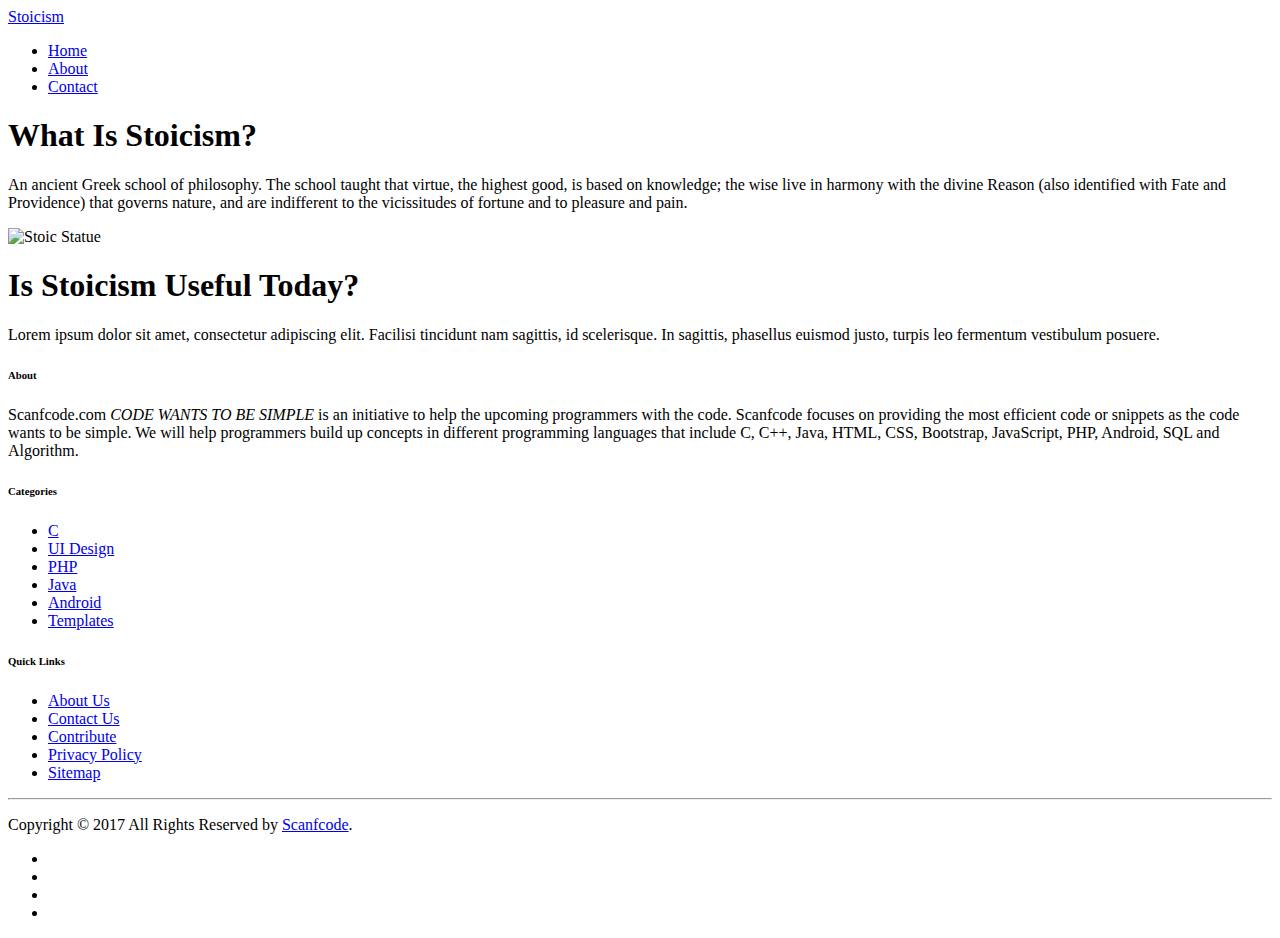
==== index.html @ 818d27c8 "first push" ====
<!DOCTYPE html>
<html lang="en">
<head>
    <meta charset="UTF-8">
    <meta http-equiv="X-UA-Compatible" content="IE=edge">
    <meta name="viewport" content="width=device-width, initial-scale=1.0">
    <link rel="stylesheet" href="./CSS/style.css">
    <title>Home</title>
</head>
<body>

    <!-- Start of Nav -->
    <nav>
       
        <div>
            <a class="Stoicism" href="./index.html">Stoicism</a>
            <!-- <h1 class="Stoicism">Stoicism</h1> -->
        </div>

        <ul>
            
            <li>
                <a href="./index.html">Home</a>
            </li>
            <li>
                <a href="./about.html">About</a>
            </li>
            <li>
                <a href="./contact.html">Contact</a>
            </li>
        </ul>


    </nav>
    <!-- End of Nav -->


    <!-- Start of Hero -->
    <main>
        <div>
            <h1 class="herotext">What Is Stoicism?</h1>
        </div>

        <p class="partext">
            An ancient Greek school of philosophy. The school taught that virtue, the highest good, is based on knowledge; the wise live in harmony with the divine Reason (also identified with Fate and Providence) that governs nature, and are indifferent to the vicissitudes of fortune and to pleasure and pain.
        </p>

    </main>

    <img src="./IMGS/stoic-stare5.png" alt="Stoic Statue">
    <!-- End of Hero -->


    <section>
        <h1 class="secondH">Is Stoicism Useful Today?</h1>
    </section>


    <section class="secondp">
        <p>Lorem ipsum dolor sit amet, consectetur adipiscing elit. Facilisi tincidunt nam sagittis, id scelerisque. In sagittis, phasellus euismod justo, turpis leo fermentum vestibulum posuere.</p>
    </section>


<!-- start of footer -->
<!-- <footer class="footer">
   
    <ul>
        <li><a class="footerlinks" href="https://www.instagram.com/probably_not_diego/">Home</a></li>

        <li><a class="footerlinks" href="https://www.instagram.com/probably_not_diego/">About</a></li>

        <li><a class="footerlinks" href="https://www.instagram.com/probably_not_diego/">Contact</a></li>
    </ul>
    
</footer> -->

 <!-- Site footer -->
 <footer class="site-footer">
    <div class="container">
      <div class="row">
        <div class="col-sm-12 col-md-6">
          <h6>About</h6>
          <p class="text-justify">Scanfcode.com <i>CODE WANTS TO BE SIMPLE </i> is an initiative  to help the upcoming programmers with the code. Scanfcode focuses on providing the most efficient code or snippets as the code wants to be simple. We will help programmers build up concepts in different programming languages that include C, C++, Java, HTML, CSS, Bootstrap, JavaScript, PHP, Android, SQL and Algorithm.</p>
        </div>

        <div class="col-xs-6 col-md-3">
          <h6>Categories</h6>
          <ul class="footer-links">
            <li><a href="http://scanfcode.com/category/c-language/">C</a></li>
            <li><a href="http://scanfcode.com/category/front-end-development/">UI Design</a></li>
            <li><a href="http://scanfcode.com/category/back-end-development/">PHP</a></li>
            <li><a href="http://scanfcode.com/category/java-programming-language/">Java</a></li>
            <li><a href="http://scanfcode.com/category/android/">Android</a></li>
            <li><a href="http://scanfcode.com/category/templates/">Templates</a></li>
          </ul>
        </div>

        <div class="col-xs-6 col-md-3">
          <h6>Quick Links</h6>
          <ul class="footer-links">
            <li><a href="http://scanfcode.com/about/">About Us</a></li>
            <li><a href="http://scanfcode.com/contact/">Contact Us</a></li>
            <li><a href="http://scanfcode.com/contribute-at-scanfcode/">Contribute</a></li>
            <li><a href="http://scanfcode.com/privacy-policy/">Privacy Policy</a></li>
            <li><a href="http://scanfcode.com/sitemap/">Sitemap</a></li>
          </ul>
        </div>
      </div>
      <hr>
    </div>
    <div class="container">
      <div class="row">
        <div class="col-md-8 col-sm-6 col-xs-12">
          <p class="copyright-text">Copyright &copy; 2017 All Rights Reserved by 
       <a href="#">Scanfcode</a>.
          </p>
        </div>

        <div class="col-md-4 col-sm-6 col-xs-12">
          <ul class="social-icons">
            <li><a class="facebook" href="#"><i class="fa fa-facebook"></i></a></li>
            <li><a class="twitter" href="#"><i class="fa fa-twitter"></i></a></li>
            <li><a class="dribbble" href="#"><i class="fa fa-dribbble"></i></a></li>
            <li><a class="linkedin" href="#"><i class="fa fa-linkedin"></i></a></li>   
          </ul>
        </div>
      </div>
    </div>
</footer>

<!-- end of footer -->





</body>
</html>
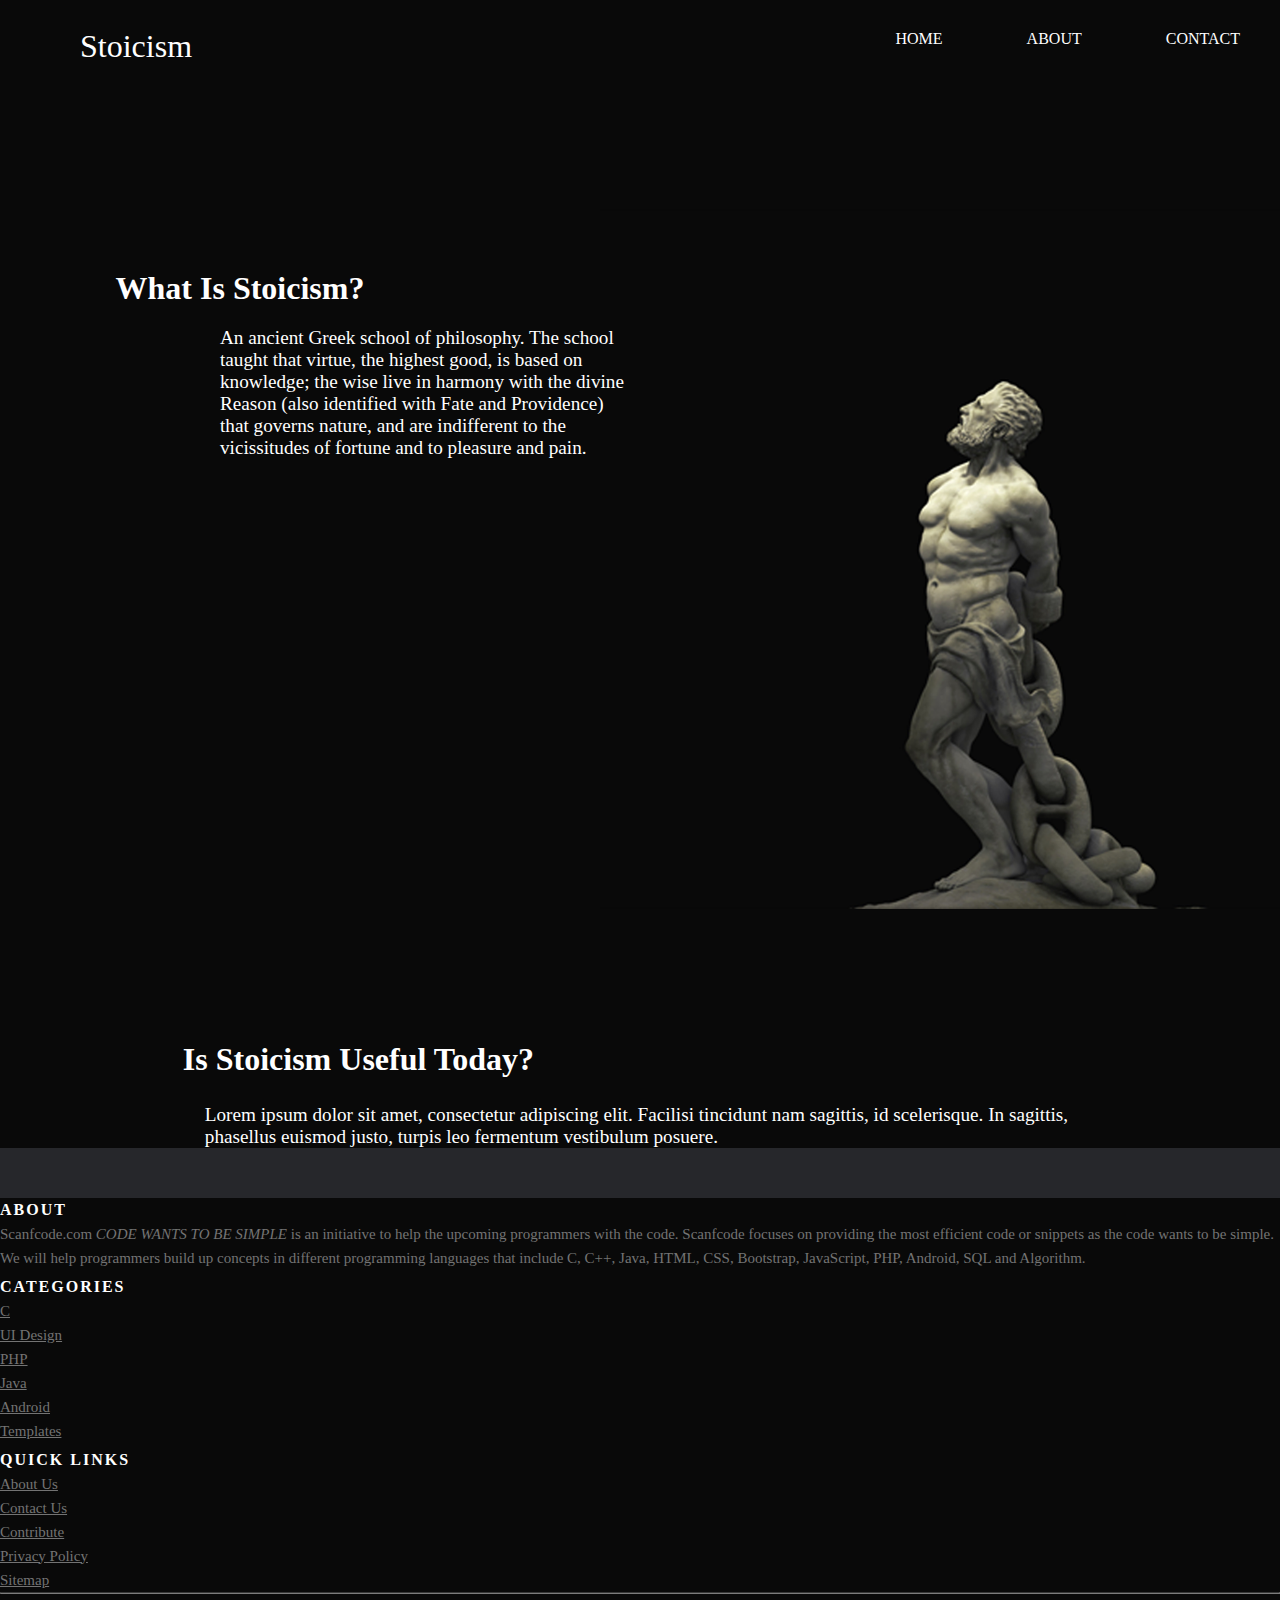
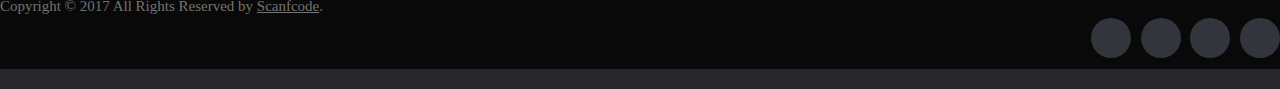
==== commit 64e83c2b: "adjusted paths" ====
--- a/index.html
+++ b/index.html
@@ -4,7 +4,7 @@
     <meta charset="UTF-8">
     <meta http-equiv="X-UA-Compatible" content="IE=edge">
     <meta name="viewport" content="width=device-width, initial-scale=1.0">
-    <link rel="stylesheet" href="./CSS/style.css">
+    <link rel="stylesheet" href="./css/style.css">
     <title>Home</title>
 </head>
 <body>
@@ -20,13 +20,13 @@
         <ul>
             
             <li>
-                <a href="./index.html">Home</a>
+                <a href="index.html">Home</a>
             </li>
             <li>
-                <a href="./about.html">About</a>
+                <a href="about.html">About</a>
             </li>
             <li>
-                <a href="./contact.html">Contact</a>
+                <a href="contact.html">Contact</a>
             </li>
         </ul>
 
@@ -47,7 +47,7 @@
 
     </main>
 
-    <img src="./IMGS/stoic-stare5.png" alt="Stoic Statue">
+    <img src="./imgs/stoic-stare5.png" alt="Stoic Statue">
     <!-- End of Hero -->
 
 
--- a/css/style.css
+++ b/css/style.css
@@ -0,0 +1,271 @@
+*{
+    margin: 0%;
+    padding: 0%;
+    background-color: #090909;
+    font-family: 'Times New Roman', Times, serif;
+    scroll-behavior: smooth;
+}
+
+
+nav{
+    width: 100%;
+    height: 70px;
+    position: sticky;
+    z-index: 997;
+    top: 0%;
+}
+
+.Stoicism{
+    color: #fff;
+    float: left;
+    margin-left: 80px;
+    margin-top: 28px;
+    font-size: xx-large;
+    text-decoration: none;
+    
+}
+
+nav ul{
+    float: right;
+}
+
+nav ul li{
+    display: inline-block;
+    padding: 30px 40px
+}
+
+nav ul li a{
+    color: #fff;
+    text-transform: uppercase;
+    text-decoration: none;
+}
+
+.herotext{
+    color: #fff;
+    text-align: center;
+    margin-top: 200px;
+    margin-right: 800px;
+}
+
+.partext{
+    position: relative;
+    color: #fff;
+    position: center;
+    bottom: 20%;
+    margin-right: 650px;
+    padding-left: 220px;
+    padding-top: 20px;
+    z-index: 999;
+    font-size: larger;
+
+}
+
+img{
+    position: relative;
+    height: 700px;
+    margin-left: 600px;
+    margin-top: -250px;
+    z-index: 0;
+}
+
+.secondH{
+    color: #fff;
+    text-align: center;
+    margin-right: 44%;
+    margin-top: 10%;
+    font-size: xx-large;
+}
+
+.secondp{
+    color: #fff;
+    margin-left: 16%;
+    margin-right: 16%;
+    margin-top: 2%;
+    font-size: larger;
+}
+
+
+
+.site-footer
+{
+  background-color:#26272b;
+  padding:45px 0 20px;
+  font-size:15px;
+  line-height:24px;
+  color:#737373;
+}
+.site-footer hr
+{
+  border-top-color:#bbb;
+  opacity:0.5
+}
+.site-footer hr.small
+{
+  margin:20px 0
+}
+.site-footer h6
+{
+  color:#fff;
+  font-size:16px;
+  text-transform:uppercase;
+  margin-top:5px;
+  letter-spacing:2px
+}
+.site-footer a
+{
+  color:#737373;
+}
+.site-footer a:hover
+{
+  color:#3366cc;
+  text-decoration:none;
+}
+.footer-links
+{
+  padding-left:0;
+  list-style:none
+}
+.footer-links li
+{
+  display:block
+}
+.footer-links a
+{
+  color:#737373
+}
+.footer-links a:active,.footer-links a:focus,.footer-links a:hover
+{
+  color:#3366cc;
+  text-decoration:none;
+}
+.footer-links.inline li
+{
+  display:inline-block
+}
+.site-footer .social-icons
+{
+  text-align:right
+}
+.site-footer .social-icons a
+{
+  width:40px;
+  height:40px;
+  line-height:40px;
+  margin-left:6px;
+  margin-right:0;
+  border-radius:100%;
+  background-color:#33353d
+}
+.copyright-text
+{
+  margin:0
+}
+@media (max-width:991px)
+{
+  .site-footer [class^=col-]
+  {
+    margin-bottom:30px
+  }
+}
+@media (max-width:767px)
+{
+  .site-footer
+  {
+    padding-bottom:0
+  }
+  .site-footer .copyright-text,.site-footer .social-icons
+  {
+    text-align:center
+  }
+}
+.social-icons
+{
+  padding-left:0;
+  margin-bottom:0;
+  list-style:none
+}
+.social-icons li
+{
+  display:inline-block;
+  margin-bottom:4px
+}
+.social-icons li.title
+{
+  margin-right:15px;
+  text-transform:uppercase;
+  color:#96a2b2;
+  font-weight:700;
+  font-size:13px
+}
+.social-icons a{
+  background-color:#eceeef;
+  color:#818a91;
+  font-size:16px;
+  display:inline-block;
+  line-height:44px;
+  width:44px;
+  height:44px;
+  text-align:center;
+  margin-right:8px;
+  border-radius:100%;
+  -webkit-transition:all .2s linear;
+  -o-transition:all .2s linear;
+  transition:all .2s linear
+}
+.social-icons a:active,.social-icons a:focus,.social-icons a:hover
+{
+  color:#fff;
+  background-color:#29aafe
+}
+.social-icons.size-sm a
+{
+  line-height:34px;
+  height:34px;
+  width:34px;
+  font-size:14px
+}
+.social-icons a.facebook:hover
+{
+  background-color:#3b5998
+}
+.social-icons a.twitter:hover
+{
+  background-color:#00aced
+}
+.social-icons a.linkedin:hover
+{
+  background-color:#007bb6
+}
+.social-icons a.dribbble:hover
+{
+  background-color:#ea4c89
+}
+@media (max-width:767px)
+{
+  .social-icons li.title
+  {
+    display:block;
+    margin-right:0;
+    font-weight:600
+  }
+}
+/* .footer{
+    width: 100%;
+    height: 180px;
+    padding : 70px;
+    z-index: 999;
+    color: #fff;
+    background-color: #383838;
+
+} */
+
+/* .footerlinks{
+    color: rgb(255, 0, 0);
+    padding: 20px;
+    text-decoration: none;
+    font-size: 16px;
+    display: inline-block;
+    background-color: #383838;
+    
+    
+} */
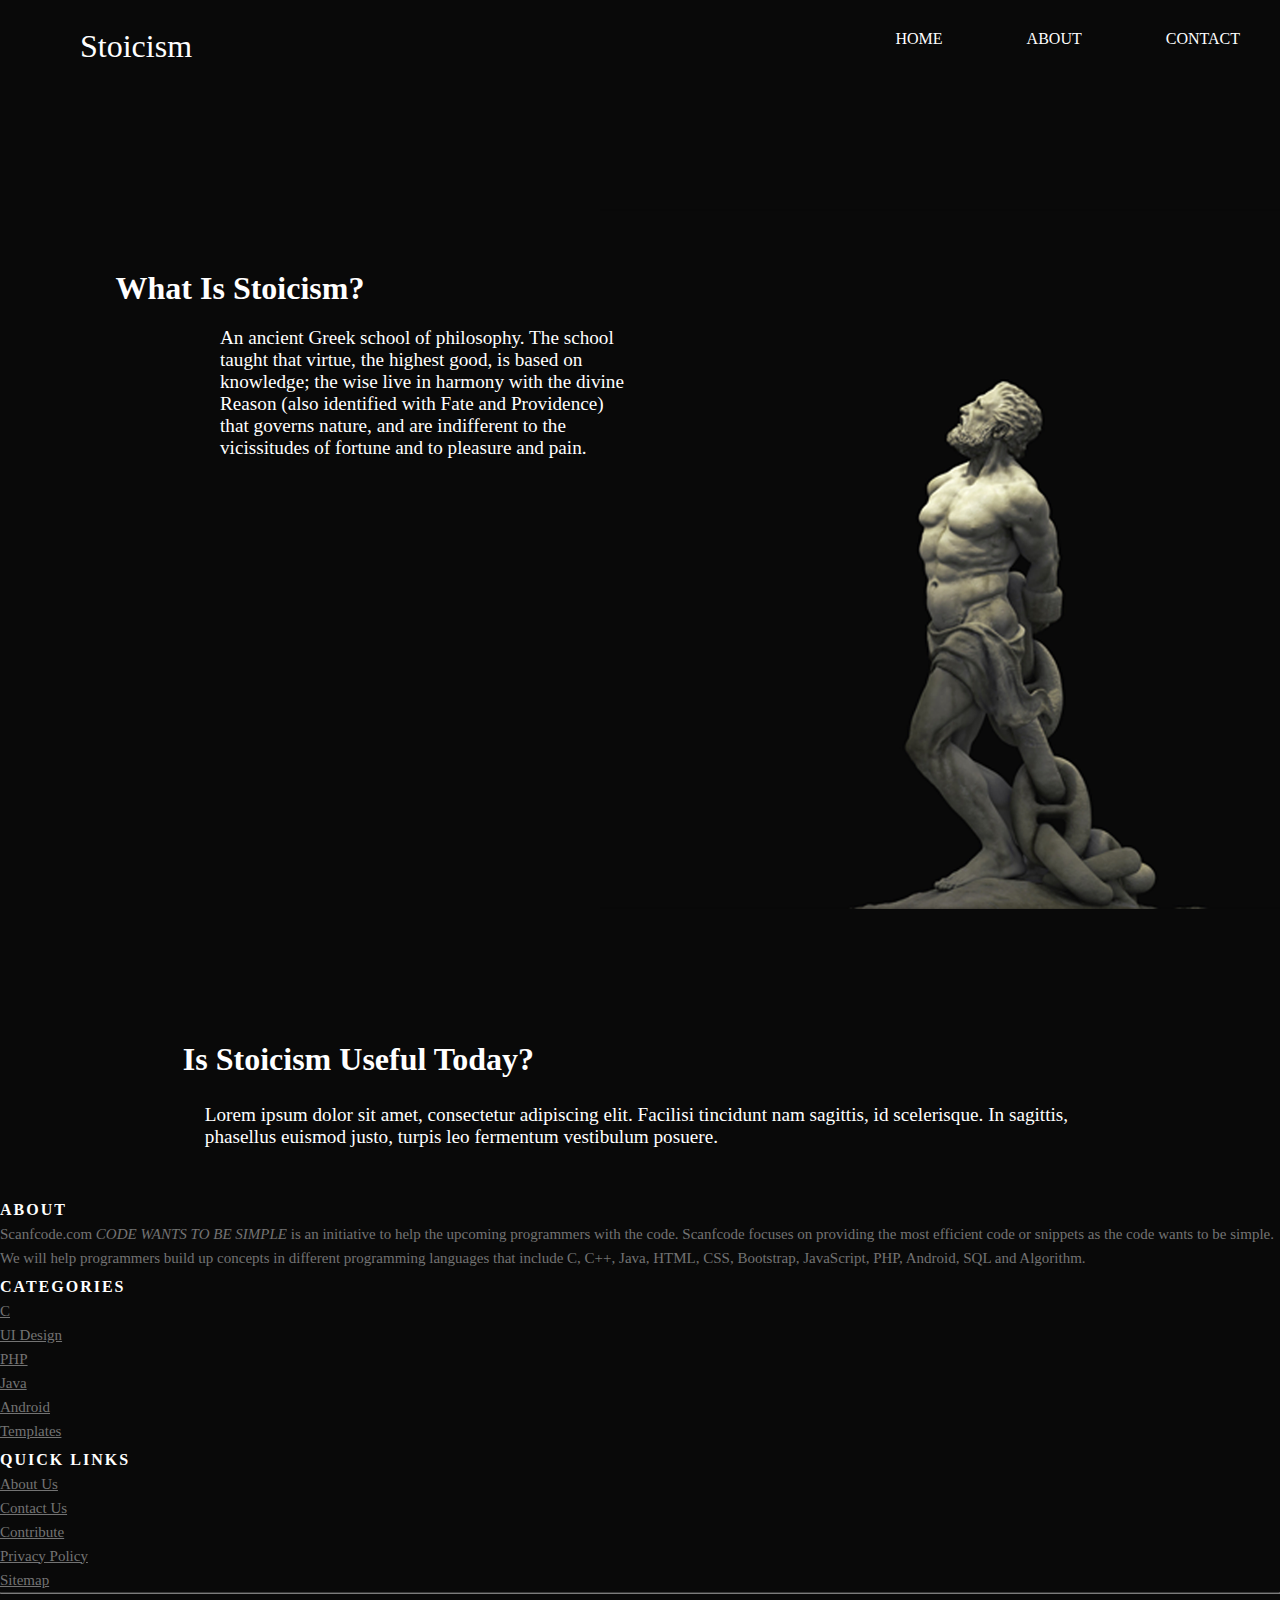
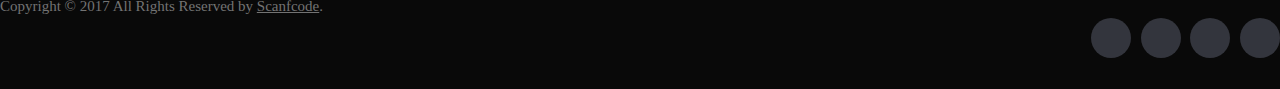
==== commit 8804bea1: "updated push" ====
--- a/index.html
+++ b/index.html
@@ -86,23 +86,23 @@
         <div class="col-xs-6 col-md-3">
           <h6>Categories</h6>
           <ul class="footer-links">
-            <li><a href="http://scanfcode.com/category/c-language/">C</a></li>
-            <li><a href="http://scanfcode.com/category/front-end-development/">UI Design</a></li>
-            <li><a href="http://scanfcode.com/category/back-end-development/">PHP</a></li>
-            <li><a href="http://scanfcode.com/category/java-programming-language/">Java</a></li>
-            <li><a href="http://scanfcode.com/category/android/">Android</a></li>
-            <li><a href="http://scanfcode.com/category/templates/">Templates</a></li>
+            <li><a href="https://www.instagram.com/probably_not_diego/">C</a></li>
+            <li><a href="https://www.instagram.com/probably_not_diego/">UI Design</a></li>
+            <li><a href="https://www.instagram.com/probably_not_diego/">PHP</a></li>
+            <li><a href="https://www.instagram.com/probably_not_diego/">Java</a></li>
+            <li><a href="https://www.instagram.com/probably_not_diego/">Android</a></li>
+            <li><a href="https://www.instagram.com/probably_not_diego/">Templates</a></li>
           </ul>
         </div>
 
         <div class="col-xs-6 col-md-3">
           <h6>Quick Links</h6>
           <ul class="footer-links">
-            <li><a href="http://scanfcode.com/about/">About Us</a></li>
-            <li><a href="http://scanfcode.com/contact/">Contact Us</a></li>
-            <li><a href="http://scanfcode.com/contribute-at-scanfcode/">Contribute</a></li>
-            <li><a href="http://scanfcode.com/privacy-policy/">Privacy Policy</a></li>
-            <li><a href="http://scanfcode.com/sitemap/">Sitemap</a></li>
+            <li><a href="https://www.instagram.com/probably_not_diego/">About Us</a></li>
+            <li><a href="https://www.instagram.com/probably_not_diego/">Contact Us</a></li>
+            <li><a href="https://www.instagram.com/probably_not_diego/">Contribute</a></li>
+            <li><a href="https://www.instagram.com/probably_not_diego/">Privacy Policy</a></li>
+            <li><a href="https://www.instagram.com/probably_not_diego/">Sitemap</a></li>
           </ul>
         </div>
       </div>
--- a/css/style.css
+++ b/css/style.css
@@ -88,7 +88,7 @@
 
 .site-footer
 {
-  background-color:#26272b;
+  background-color:#090909;
   padding:45px 0 20px;
   font-size:15px;
   line-height:24px;
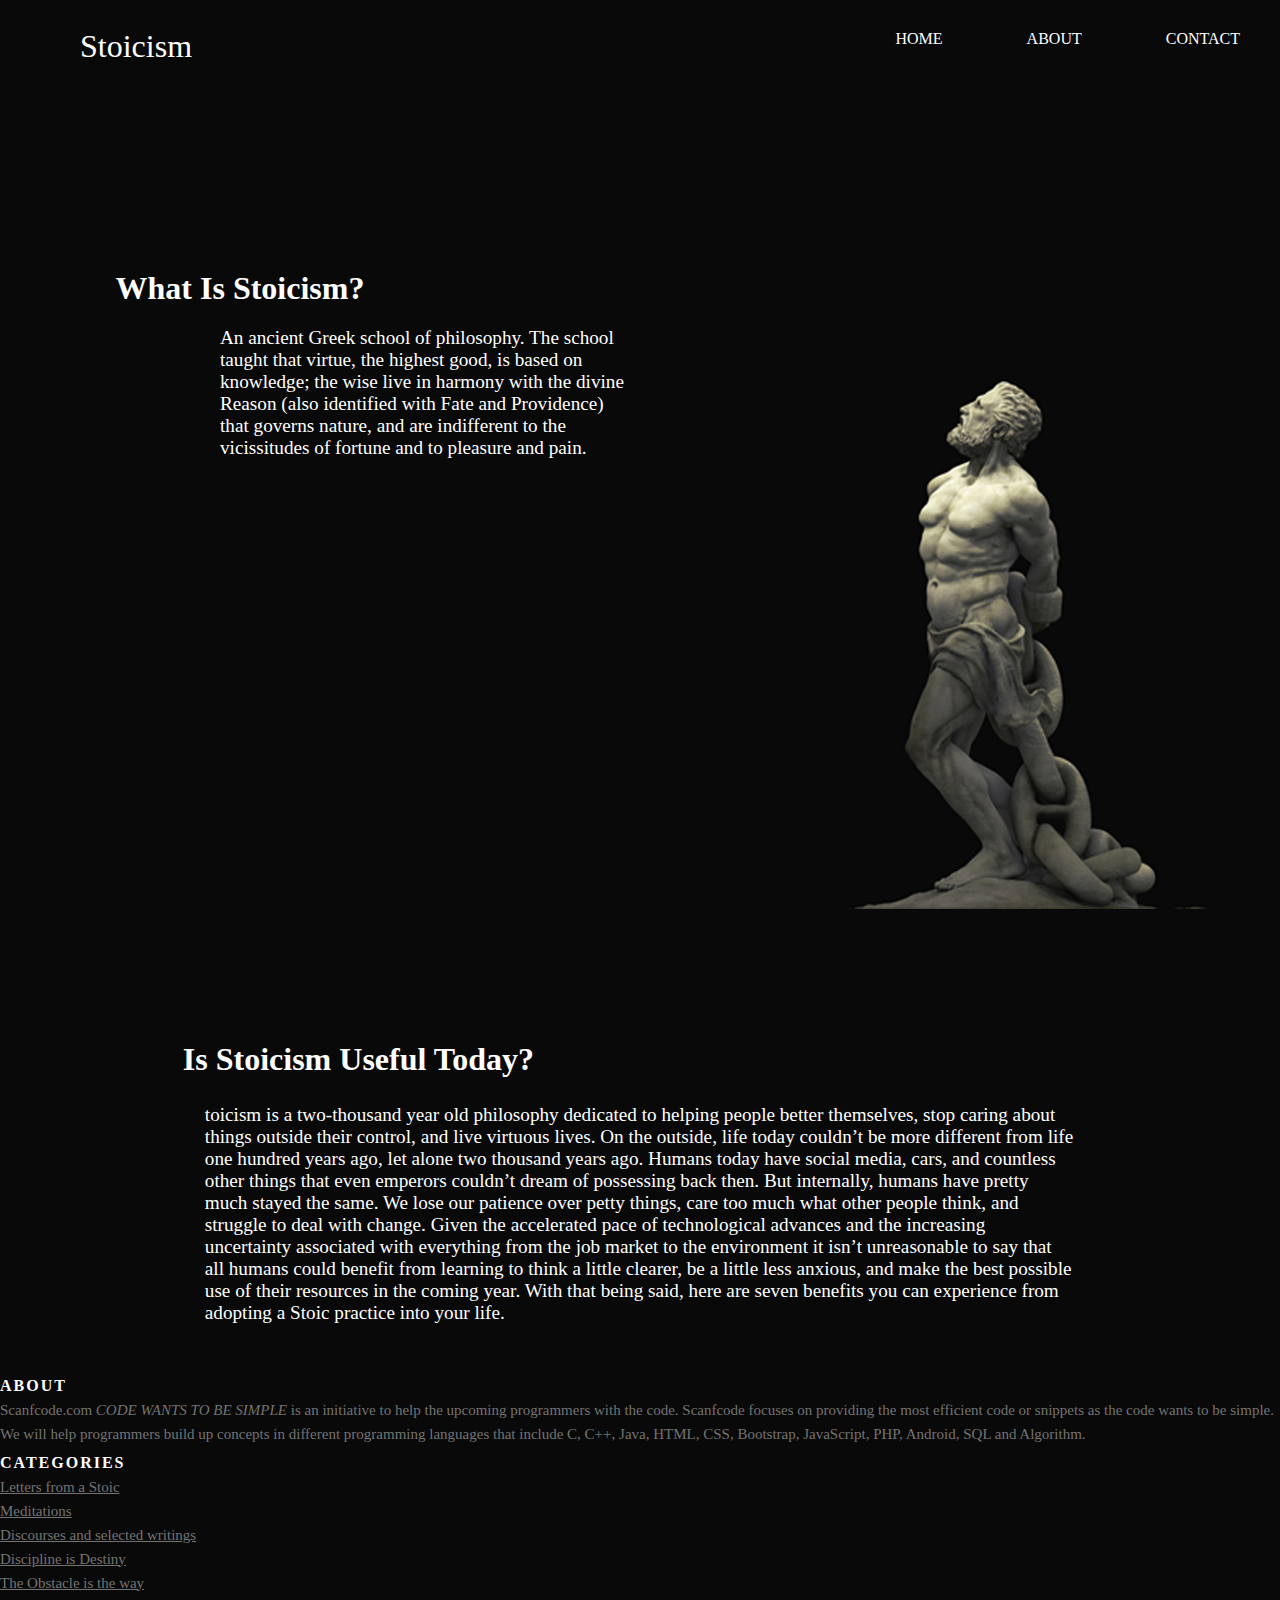
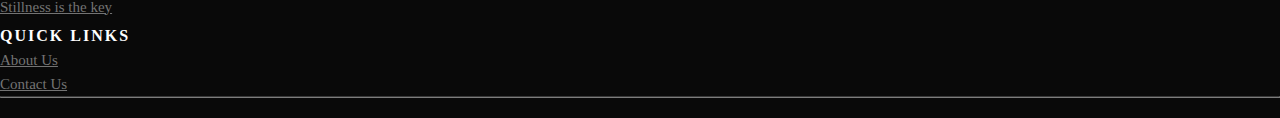
==== commit 42359ad7: "updated pushh" ====
--- a/index.html
+++ b/index.html
@@ -57,7 +57,9 @@
 
 
     <section class="secondp">
-        <p>Lorem ipsum dolor sit amet, consectetur adipiscing elit. Facilisi tincidunt nam sagittis, id scelerisque. In sagittis, phasellus euismod justo, turpis leo fermentum vestibulum posuere.</p>
+        <p>toicism is a two-thousand year old philosophy dedicated to helping people better themselves, stop caring about things outside their control, and live virtuous lives. On the outside, life today couldn’t be more different from life one hundred years ago, let alone two thousand years ago. Humans today have social media, cars, and countless other things that even emperors couldn’t dream of possessing back then. But internally, humans have pretty much stayed the same. We lose our patience over petty things, care too much what other people think, and struggle to deal with change. 
+
+          Given the accelerated pace of technological advances and the increasing uncertainty associated with everything from the job market to the environment it isn’t unreasonable to say that all humans could benefit from learning to think a little clearer, be a little less anxious, and make the best possible use of their resources in the coming year.  With that being said, here are seven benefits you can experience from adopting a Stoic practice into your life.</p>
     </section>
 
 
@@ -86,12 +88,12 @@
         <div class="col-xs-6 col-md-3">
           <h6>Categories</h6>
           <ul class="footer-links">
-            <li><a href="https://www.instagram.com/probably_not_diego/">C</a></li>
-            <li><a href="https://www.instagram.com/probably_not_diego/">UI Design</a></li>
-            <li><a href="https://www.instagram.com/probably_not_diego/">PHP</a></li>
-            <li><a href="https://www.instagram.com/probably_not_diego/">Java</a></li>
-            <li><a href="https://www.instagram.com/probably_not_diego/">Android</a></li>
-            <li><a href="https://www.instagram.com/probably_not_diego/">Templates</a></li>
+            <li><a href="https://www.instagram.com/probably_not_diego/">Letters from a Stoic</a></li>
+            <li><a href="https://www.instagram.com/probably_not_diego/">Meditations</a></li>
+            <li><a href="https://www.instagram.com/probably_not_diego/">Discourses and selected writings</a></li>
+            <li><a href="https://www.instagram.com/probably_not_diego/">Discipline is Destiny</a></li>
+            <li><a href="https://www.instagram.com/probably_not_diego/">The Obstacle is the way</a></li>
+            <li><a href="https://www.instagram.com/probably_not_diego/">Stillness is the key</a></li>
           </ul>
         </div>
 
@@ -100,9 +102,6 @@
           <ul class="footer-links">
             <li><a href="https://www.instagram.com/probably_not_diego/">About Us</a></li>
             <li><a href="https://www.instagram.com/probably_not_diego/">Contact Us</a></li>
-            <li><a href="https://www.instagram.com/probably_not_diego/">Contribute</a></li>
-            <li><a href="https://www.instagram.com/probably_not_diego/">Privacy Policy</a></li>
-            <li><a href="https://www.instagram.com/probably_not_diego/">Sitemap</a></li>
           </ul>
         </div>
       </div>
@@ -111,17 +110,8 @@
     <div class="container">
       <div class="row">
         <div class="col-md-8 col-sm-6 col-xs-12">
-          <p class="copyright-text">Copyright &copy; 2017 All Rights Reserved by 
-       <a href="#">Scanfcode</a>.
-          </p>
-        </div>
 
-        <div class="col-md-4 col-sm-6 col-xs-12">
-          <ul class="social-icons">
-            <li><a class="facebook" href="#"><i class="fa fa-facebook"></i></a></li>
-            <li><a class="twitter" href="#"><i class="fa fa-twitter"></i></a></li>
-            <li><a class="dribbble" href="#"><i class="fa fa-dribbble"></i></a></li>
-            <li><a class="linkedin" href="#"><i class="fa fa-linkedin"></i></a></li>   
+        <div class="col-md-4 col-sm-6 col-xs-12">  
           </ul>
         </div>
       </div>
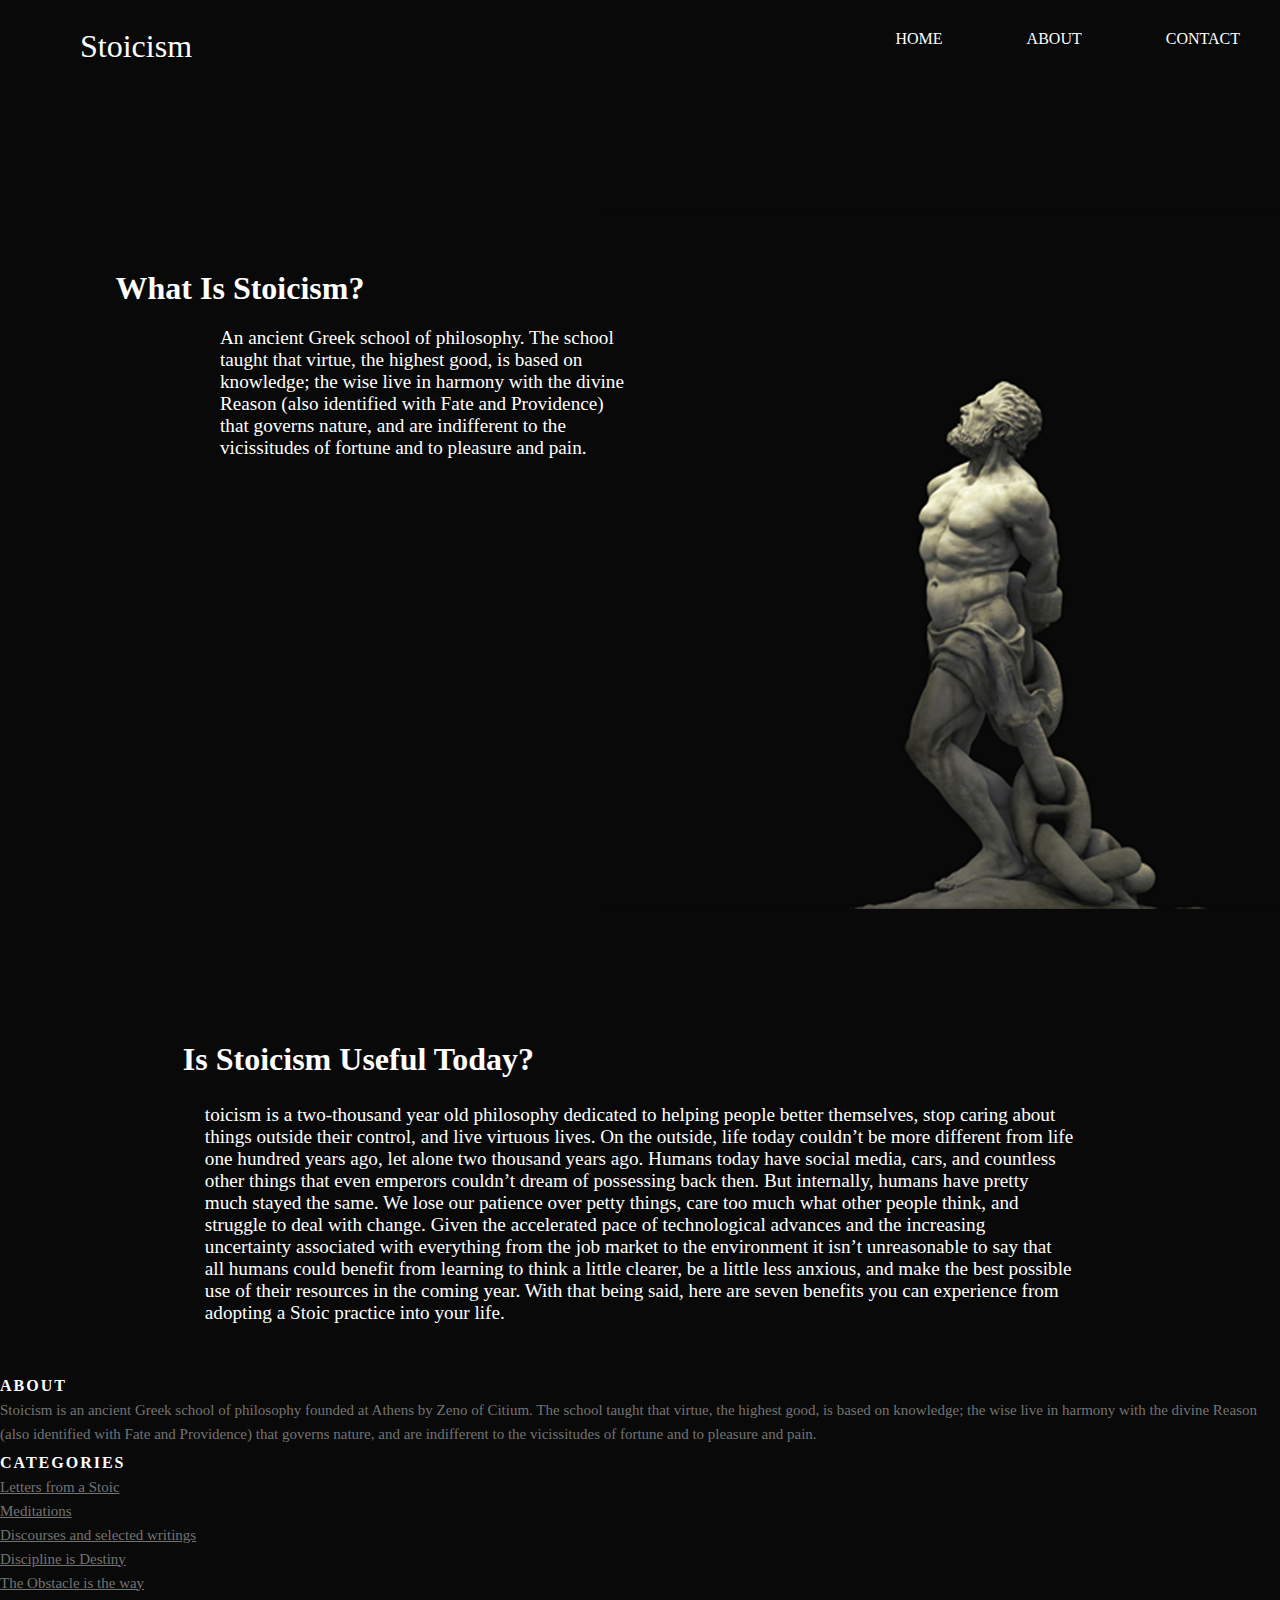
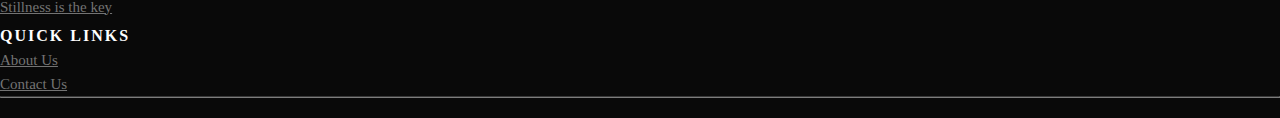
==== commit 048627f9: "newest push" ====
--- a/index.html
+++ b/index.html
@@ -82,7 +82,7 @@
       <div class="row">
         <div class="col-sm-12 col-md-6">
           <h6>About</h6>
-          <p class="text-justify">Scanfcode.com <i>CODE WANTS TO BE SIMPLE </i> is an initiative  to help the upcoming programmers with the code. Scanfcode focuses on providing the most efficient code or snippets as the code wants to be simple. We will help programmers build up concepts in different programming languages that include C, C++, Java, HTML, CSS, Bootstrap, JavaScript, PHP, Android, SQL and Algorithm.</p>
+          <p class="text-justify">Stoicism is an ancient Greek school of philosophy founded at Athens by Zeno of Citium. The school taught that virtue, the highest good, is based on knowledge; the wise live in harmony with the divine Reason (also identified with Fate and Providence) that governs nature, and are indifferent to the vicissitudes of fortune and to pleasure and pain.</p>
         </div>
 
         <div class="col-xs-6 col-md-3">
